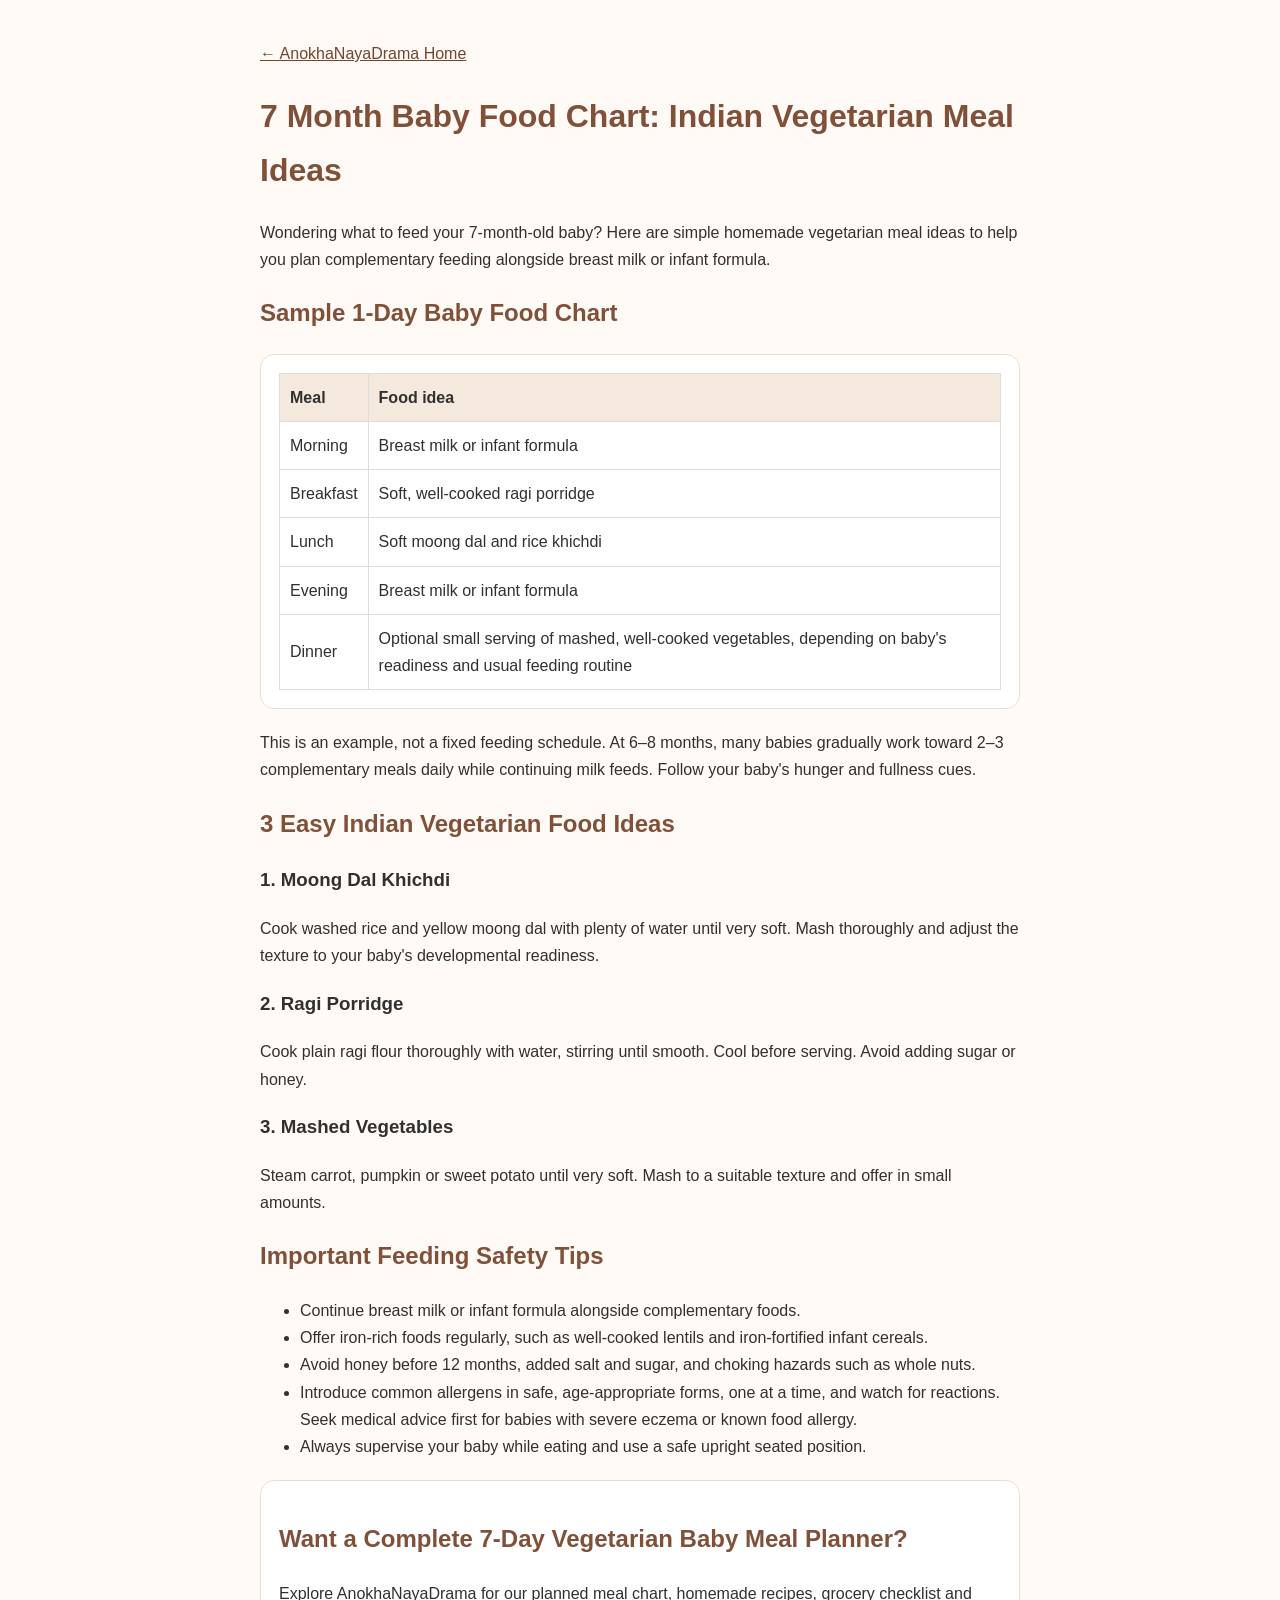
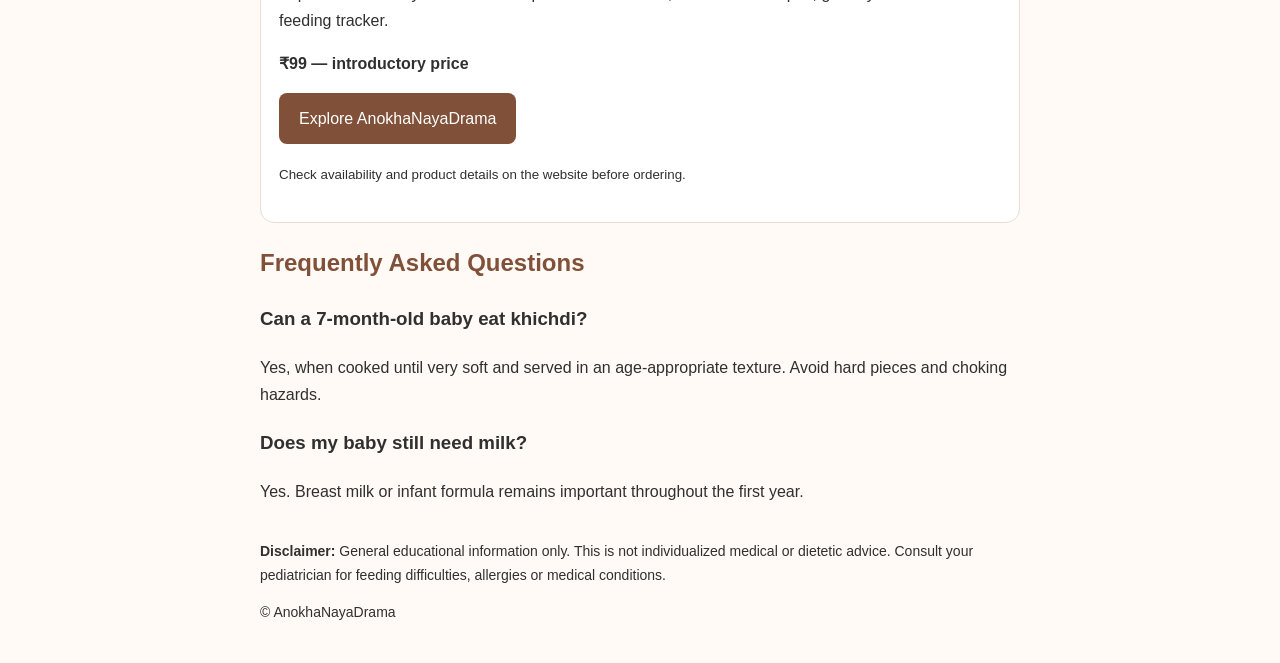
==== 7-month-baby-food-chart.html @ 729071c7 "Create 7-month-baby-food-chart.html" ====
<!DOCTYPE html>
<html lang="en">
<head>
  <meta charset="UTF-8">
  <meta name="viewport" content="width=device-width, initial-scale=1">
  <title>7 Month Baby Food Chart | Indian Vegetarian Meal Ideas</title>
  <meta name="description" content="Explore a 7 month baby food chart with easy Indian vegetarian meal ideas, safe feeding tips and homemade recipes for babies starting solids.">
  <link rel="canonical" href="https://anokhanayadrama.naxus.io/7-month-baby-food-chart.html">
  <style>
    body{font-family:Arial,sans-serif;line-height:1.7;margin:0;background:#fffaf5;color:#303030}
    main{max-width:760px;margin:auto;padding:24px}
    h1,h2{color:#805039}
    a{color:#75442c}
    .card{background:white;border:1px solid #eaded2;border-radius:14px;padding:18px;margin:20px 0}
    .cta{background:#805039;color:white;padding:12px 20px;border-radius:8px;display:inline-block;text-decoration:none}
    table{width:100%;border-collapse:collapse}
    th,td{border:1px solid #ddd;padding:10px;text-align:left}
    th{background:#f5e8dd}
    footer{margin-top:35px;font-size:14px}
  </style>
</head>
<body>
<main>
  <p><a href="/">← AnokhaNayaDrama Home</a></p>
  <h1>7 Month Baby Food Chart: Indian Vegetarian Meal Ideas</h1>
  <p>Wondering what to feed your 7-month-old baby? Here are simple homemade vegetarian meal ideas to help you plan complementary feeding alongside breast milk or infant formula.</p>

  <h2>Sample 1-Day Baby Food Chart</h2>
  <div class="card">
    <table>
      <tr><th>Meal</th><th>Food idea</th></tr>
      <tr><td>Morning</td><td>Breast milk or infant formula</td></tr>
      <tr><td>Breakfast</td><td>Soft, well-cooked ragi porridge</td></tr>
      <tr><td>Lunch</td><td>Soft moong dal and rice khichdi</td></tr>
      <tr><td>Evening</td><td>Breast milk or infant formula</td></tr>
      <tr><td>Dinner</td><td>Optional small serving of mashed, well-cooked vegetables, depending on baby's readiness and usual feeding routine</td></tr>
    </table>
  </div>
  <p>This is an example, not a fixed feeding schedule. At 6–8 months, many babies gradually work toward 2–3 complementary meals daily while continuing milk feeds. Follow your baby's hunger and fullness cues.</p>

  <h2>3 Easy Indian Vegetarian Food Ideas</h2>
  <h3>1. Moong Dal Khichdi</h3>
  <p>Cook washed rice and yellow moong dal with plenty of water until very soft. Mash thoroughly and adjust the texture to your baby's developmental readiness.</p>
  <h3>2. Ragi Porridge</h3>
  <p>Cook plain ragi flour thoroughly with water, stirring until smooth. Cool before serving. Avoid adding sugar or honey.</p>
  <h3>3. Mashed Vegetables</h3>
  <p>Steam carrot, pumpkin or sweet potato until very soft. Mash to a suitable texture and offer in small amounts.</p>

  <h2>Important Feeding Safety Tips</h2>
  <ul>
    <li>Continue breast milk or infant formula alongside complementary foods.</li>
    <li>Offer iron-rich foods regularly, such as well-cooked lentils and iron-fortified infant cereals.</li>
    <li>Avoid honey before 12 months, added salt and sugar, and choking hazards such as whole nuts.</li>
    <li>Introduce common allergens in safe, age-appropriate forms, one at a time, and watch for reactions. Seek medical advice first for babies with severe eczema or known food allergy.</li>
    <li>Always supervise your baby while eating and use a safe upright seated position.</li>
  </ul>

  <div class="card">
    <h2>Want a Complete 7-Day Vegetarian Baby Meal Planner?</h2>
    <p>Explore AnokhaNayaDrama for our planned meal chart, homemade recipes, grocery checklist and feeding tracker.</p>
    <p><strong>₹99 — introductory price</strong></p>
    <a class="cta" href="/">Explore AnokhaNayaDrama</a>
    <p><small>Check availability and product details on the website before ordering.</small></p>
  </div>

  <h2>Frequently Asked Questions</h2>
  <h3>Can a 7-month-old baby eat khichdi?</h3>
  <p>Yes, when cooked until very soft and served in an age-appropriate texture. Avoid hard pieces and choking hazards.</p>
  <h3>Does my baby still need milk?</h3>
  <p>Yes. Breast milk or infant formula remains important throughout the first year.</p>

  <footer>
    <p><strong>Disclaimer:</strong> General educational information only. This is not individualized medical or dietetic advice. Consult your pediatrician for feeding difficulties, allergies or medical conditions.</p>
    <p>© AnokhaNayaDrama</p>
  </footer>
</main>
</body>
                                                                  </html>
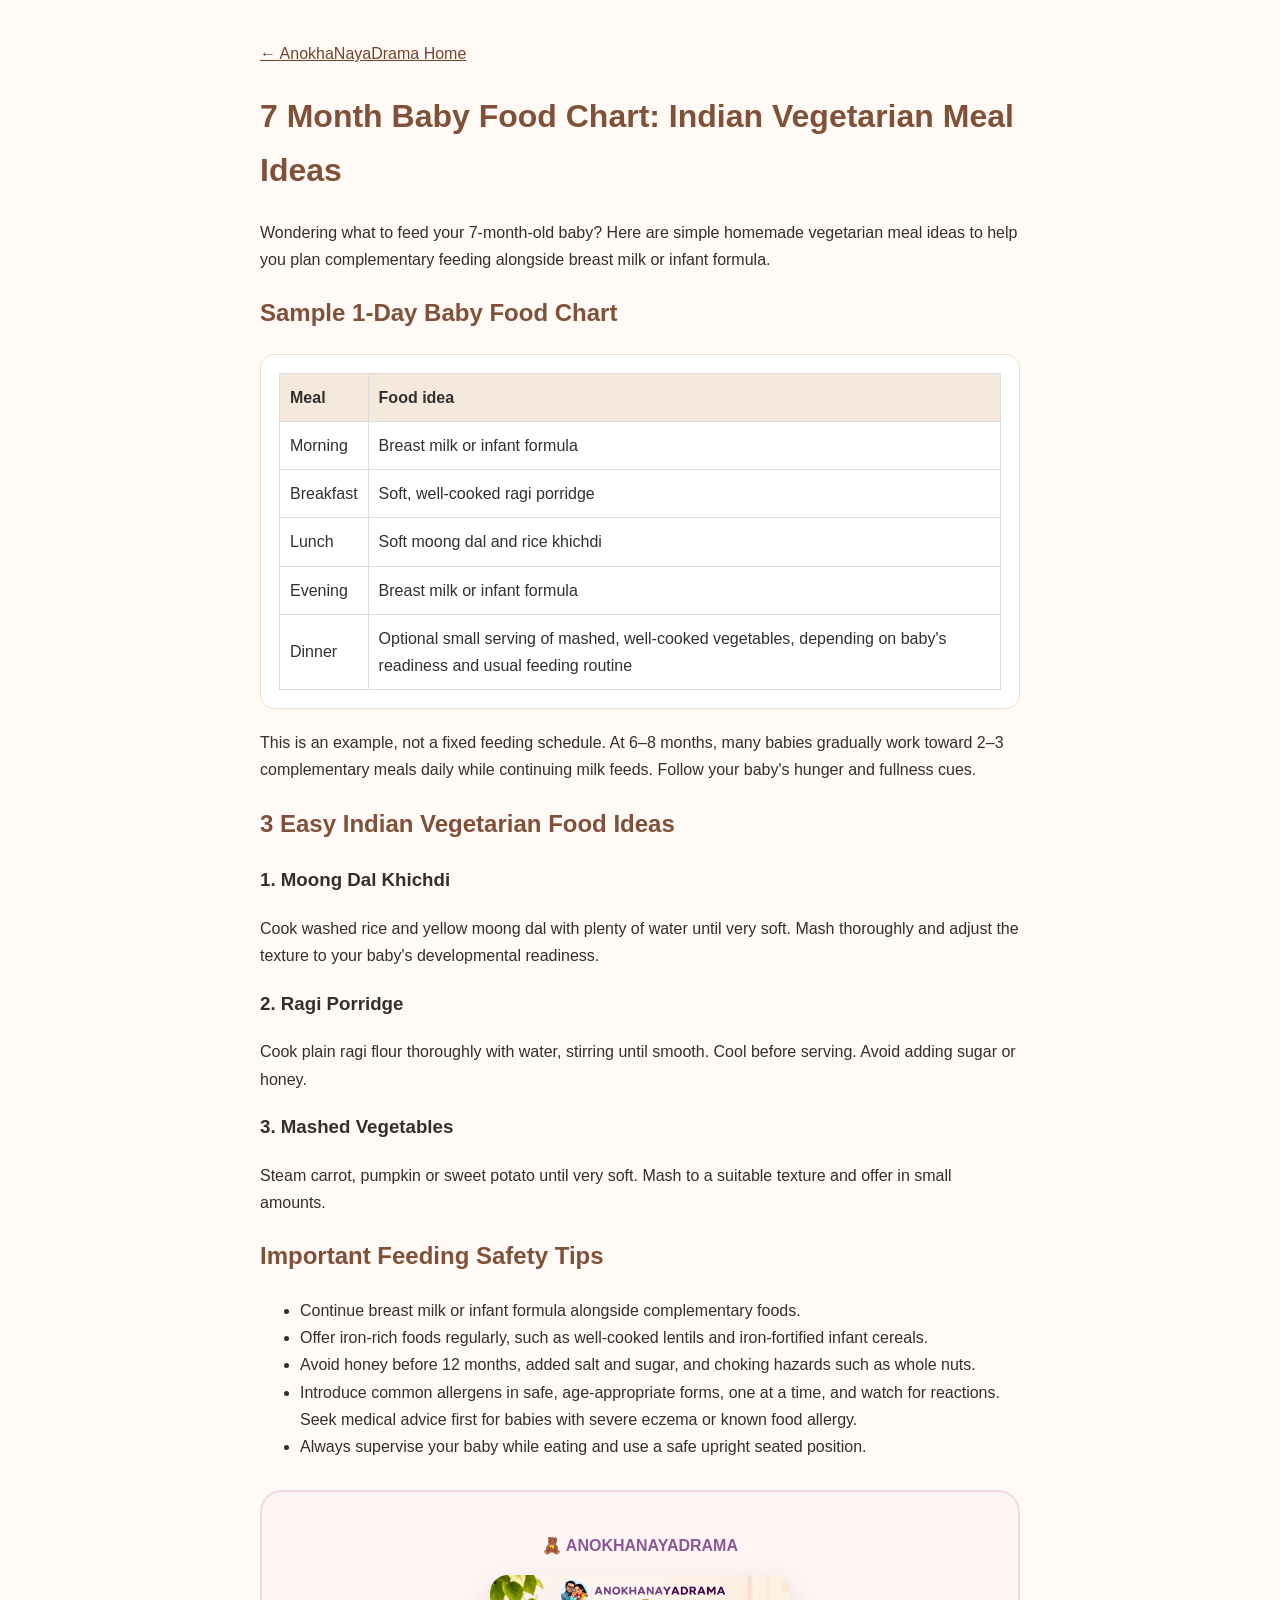
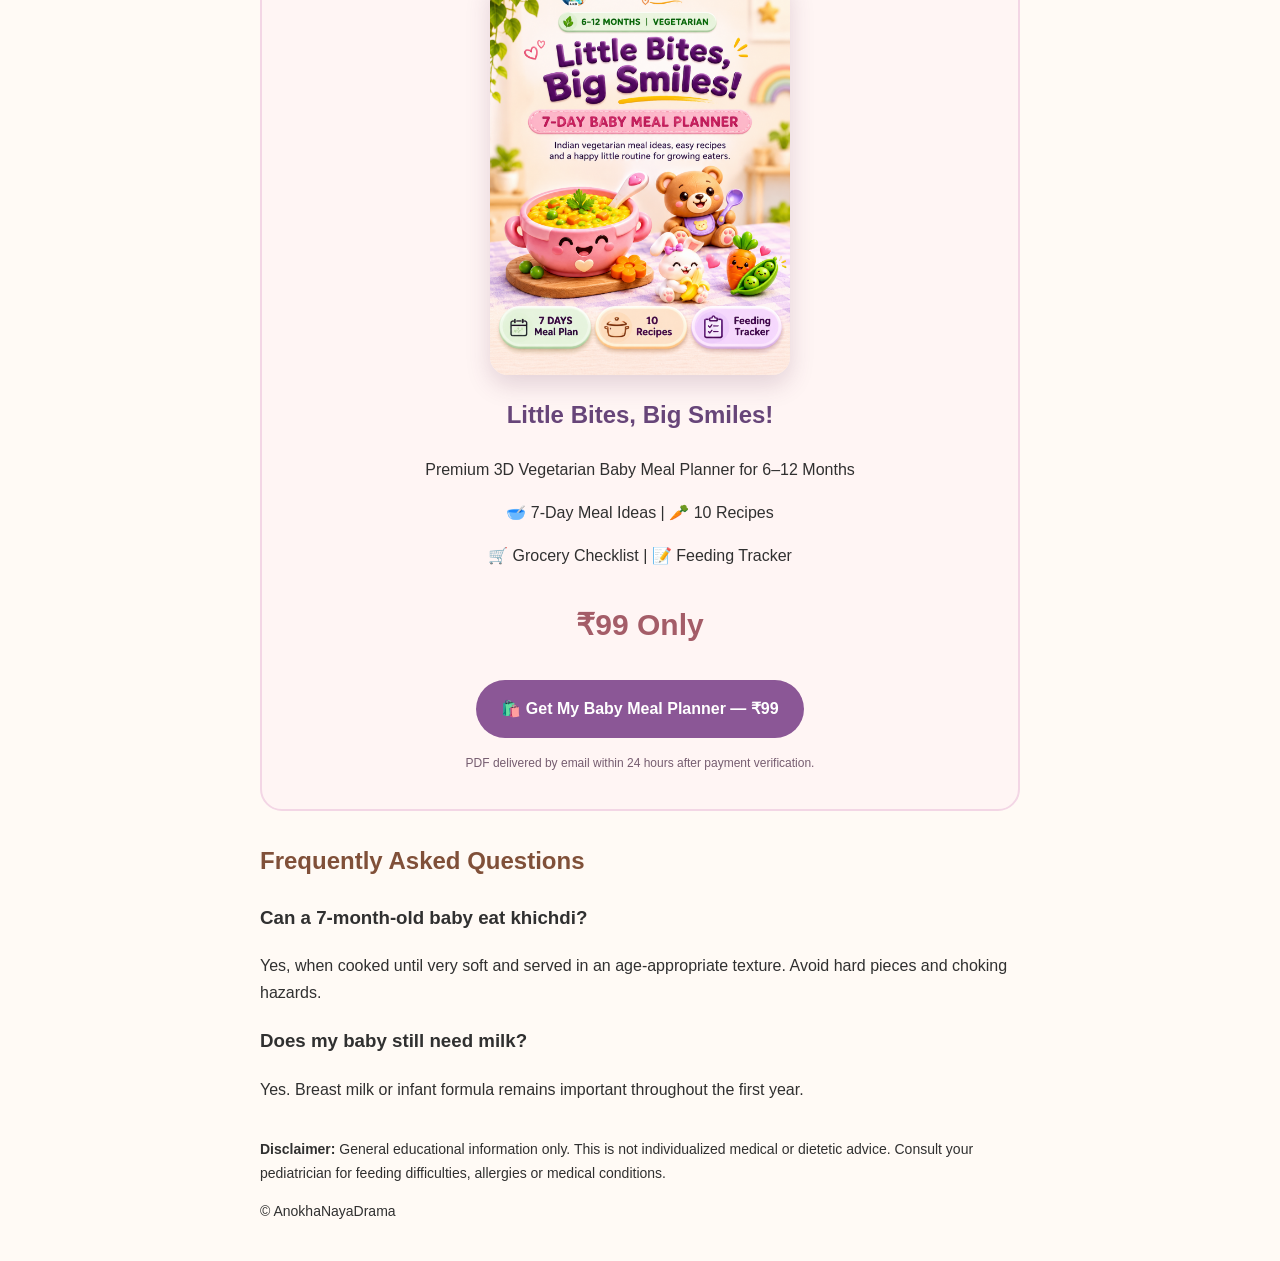
==== commit 238e5612: "Update 7-month-baby-food-chart.html" ====
--- a/7-month-baby-food-chart.html
+++ b/7-month-baby-food-chart.html
@@ -56,13 +56,45 @@
     <li>Always supervise your baby while eating and use a safe upright seated position.</li>
   </ul>
 
-  <div class="card">
-    <h2>Want a Complete 7-Day Vegetarian Baby Meal Planner?</h2>
-    <p>Explore AnokhaNayaDrama for our planned meal chart, homemade recipes, grocery checklist and feeding tracker.</p>
-    <p><strong>₹99 — introductory price</strong></p>
-    <a class="cta" href="/">Explore AnokhaNayaDrama</a>
-    <p><small>Check availability and product details on the website before ordering.</small></p>
-  </div>
+
+<div class="card" style="text-align:center;background:#fff5f4;border:2px solid #f3d6e5;border-radius:22px;padding:24px 16px;margin:30px 0;">
+
+  <p style="color:#8b5796;font-weight:bold;">
+    🧸 ANOKHANAYADRAMA
+  </p>
+
+  <img
+    src="/baby-meal-planner-3d-cover.png"
+    alt="Little Bites Big Smiles 7-Day Vegetarian Baby Meal Planner"
+    loading="lazy"
+    style="display:block;width:100%;max-width:300px;height:auto;margin:15px auto;border-radius:18px;box-shadow:0 10px 25px rgba(100,50,90,.18);"
+  >
+
+  <h2 style="color:#674579;">
+    Little Bites, Big Smiles!
+  </h2>
+
+  <p>Premium 3D Vegetarian Baby Meal Planner for 6–12 Months</p>
+
+  <p>🥣 7-Day Meal Ideas | 🥕 10 Recipes</p>
+  <p>🛒 Grocery Checklist | 📝 Feeding Tracker</p>
+
+  <p style="font-size:30px;font-weight:bold;color:#a45d68;">
+    ₹99 Only
+  </p>
+
+  <a
+    href="/#baby-meal-planner"
+    style="display:inline-block;background:#8b5796;color:white;padding:15px 25px;border-radius:30px;text-decoration:none;font-weight:bold;">
+    🛍️ Get My Baby Meal Planner — ₹99
+  </a>
+
+  <p style="font-size:12px;color:#765d70;margin-top:15px;">
+    PDF delivered by email within 24 hours after payment verification.
+  </p>
+
+</div>
+  
 
   <h2>Frequently Asked Questions</h2>
   <h3>Can a 7-month-old baby eat khichdi?</h3>
